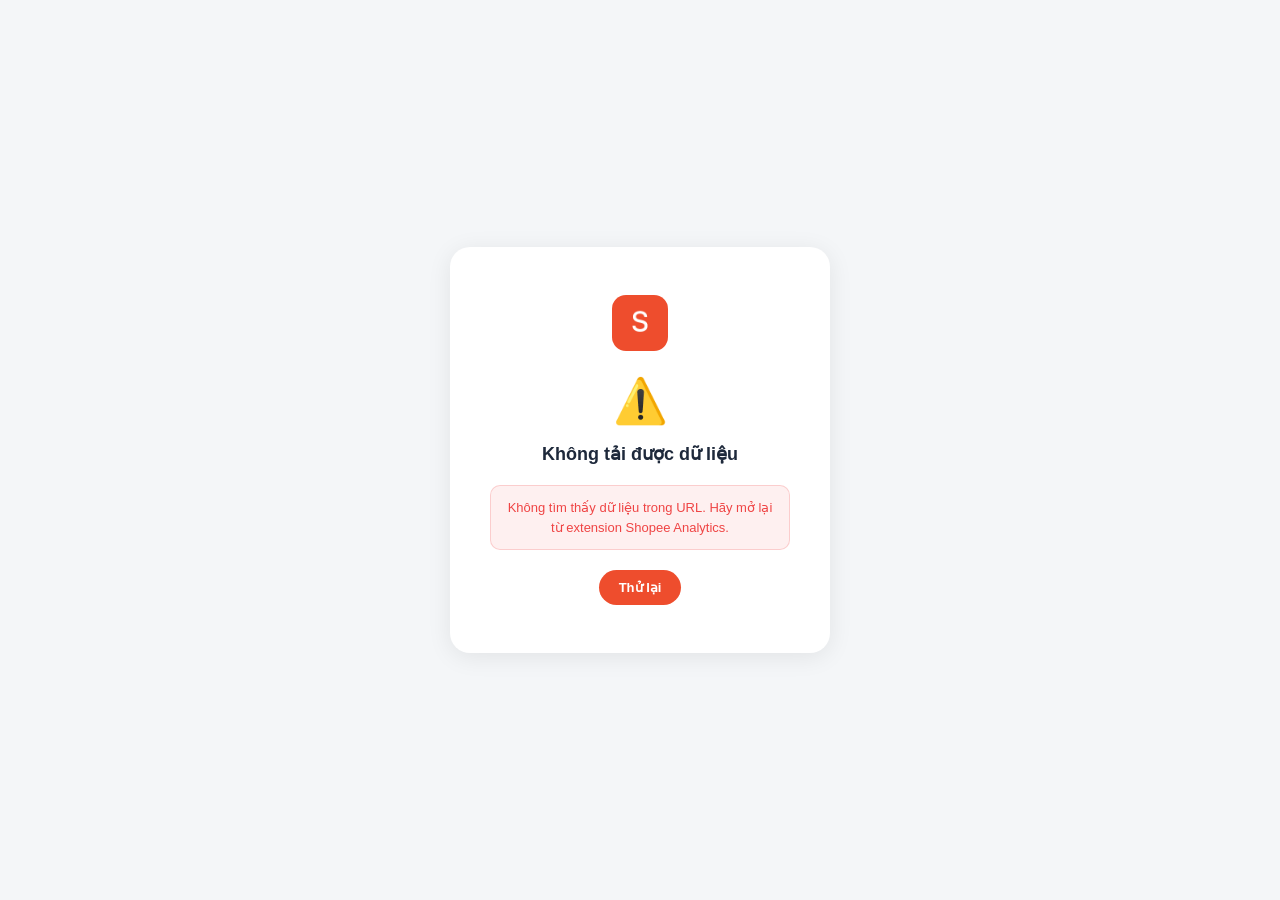
==== dashboard/index.html @ 33cd8edb "refactor: replace lz-string minified files with full source code versions" ====
<!DOCTYPE html>
<html lang="vi">

<head>
  <meta charset="UTF-8">
  <meta name="viewport" content="width=device-width, initial-scale=1.0">
  <title>Shopee Analytics — Đang tải...</title>
  <link rel="icon" type="image/png" href="../extension/icons/icon128.png">
  <style>
    *, *::before, *::after { box-sizing: border-box; margin: 0; padding: 0; }

    body {
      font-family: Arial, Helvetica, sans-serif;
      background: #f4f6f8;
      display: flex;
      align-items: center;
      justify-content: center;
      min-height: 100vh;
      color: #1e293b;
    }

    .card {
      background: #fff;
      border-radius: 20px;
      padding: 48px 40px;
      text-align: center;
      box-shadow: 0 4px 24px rgba(0,0,0,0.08);
      max-width: 380px;
      width: 90%;
    }

    .logo {
      width: 56px;
      height: 56px;
      border-radius: 14px;
      margin: 0 auto 20px;
    }

    .spinner {
      width: 44px;
      height: 44px;
      border: 3px solid rgba(238, 77, 45, 0.15);
      border-top-color: #ee4d2d;
      border-radius: 50%;
      animation: spin 0.75s linear infinite;
      margin: 0 auto 24px;
    }

    @keyframes spin { to { transform: rotate(360deg); } }

    .title {
      font-size: 18px;
      font-weight: 700;
      margin-bottom: 8px;
    }

    .sub {
      font-size: 13px;
      color: rgba(30, 41, 59, 0.5);
      line-height: 1.6;
    }

    .error-icon {
      font-size: 44px;
      margin-bottom: 16px;
      display: none;
    }

    .error-box {
      margin-top: 20px;
      padding: 12px 16px;
      background: rgba(239, 68, 68, 0.08);
      border: 1px solid rgba(239, 68, 68, 0.2);
      border-radius: 10px;
      font-size: 13px;
      color: #ef4444;
      line-height: 1.5;
      display: none;
    }

    .btn {
      display: inline-block;
      margin-top: 20px;
      padding: 10px 20px;
      background: #ee4d2d;
      color: #fff;
      border-radius: 20px;
      font-size: 13px;
      font-weight: 600;
      text-decoration: none;
      cursor: pointer;
      border: none;
    }

    .btn:hover { opacity: 0.88; }
  </style>
</head>

<body>
  <div class="card">
    <img class="logo" src="../extension/icons/icon128.png" alt="Logo" onerror="this.style.display='none'">
    <div class="spinner" id="spinner"></div>
    <div class="error-icon" id="error-icon">⚠️</div>
    <div class="title" id="title">Đang xử lý dữ liệu...</div>
    <div class="sub" id="sub">Lưu dữ liệu Shopee vào bộ nhớ cục bộ</div>
    <div class="error-box" id="error-box"></div>
    <a class="btn" id="btn-reload" style="display:none" href="index.html">Thử lại</a>
  </div>

  <script src="js/lz-string.js"></script>
  <script>
    (function () {
      const PREFIX = 'shopee_dash_data_';

      function tryParse(raw) {
        if (!raw) return null;
        const trimmed = raw.trim();

        // Try raw JSON first (in case someone pastes JSON directly)
        try { return JSON.parse(trimmed); } catch { /* noop */ }

        // Try LZString decompression (new v2 format)
        if (typeof LZString !== 'undefined') {
          try {
            const decompressed = LZString.decompressFromEncodedURIComponent(trimmed);
            if (decompressed) return JSON.parse(decompressed);
          } catch { /* noop */ }
        }

        // Try base64 — restore + chars that URL encoding may have turned into spaces
        for (const s of [trimmed.replace(/ /g, '+'), trimmed]) {
          try {
            const bin = atob(s);
            const bytes = new Uint8Array(bin.length);
            for (let i = 0; i < bin.length; i++) bytes[i] = bin.charCodeAt(i);
            return JSON.parse(new TextDecoder().decode(bytes));
          } catch { /* noop */ }
        }
        return null;
      }

      function showError(msg) {
        document.getElementById('spinner').style.display = 'none';
        document.getElementById('error-icon').style.display = 'block';
        document.getElementById('title').textContent = 'Không tải được dữ liệu';
        document.getElementById('sub').textContent = '';
        document.getElementById('error-box').style.display = 'block';
        document.getElementById('error-box').textContent = msg;
        document.getElementById('btn-reload').style.display = 'inline-block';
      }

      // Detect data from #lz= hash (LZString compressed), #d= hash (legacy), or ?d= query param
      const lzMatch = location.hash.match(/[#&]lz=([^&]*)/);
      const hashMatch = location.hash.match(/[#&]d=([^&]+)/);
      const qMatch = location.search.match(/[?&]d=([^&]*)/);
      const raw = lzMatch?.[1] || hashMatch?.[1] || qMatch?.[1];

      if (!raw) {
        showError('Không tìm thấy dữ liệu trong URL. Hãy mở lại từ extension Shopee Analytics.');
        return;
      }

      const parsed = tryParse(raw);
      if (!parsed || !parsed.t) {
        showError('Dữ liệu không hợp lệ hoặc bị hỏng. Hãy xuất lại dữ liệu từ extension.');
        return;
      }

      // Store with millis ID
      const id = Date.now();
      try {
        localStorage.setItem(PREFIX + id, JSON.stringify(parsed));
      } catch (e) {
        showError('Không thể lưu dữ liệu (bộ nhớ đầy?): ' + e.message);
        return;
      }

      // Update UI briefly then redirect
      document.getElementById('sub').textContent = '✓ Đã lưu — đang chuyển sang dashboard...';

      setTimeout(() => {
        location.replace('result.html?id=' + id);
      }, 400);
    })();
  </script>
</body>

</html>
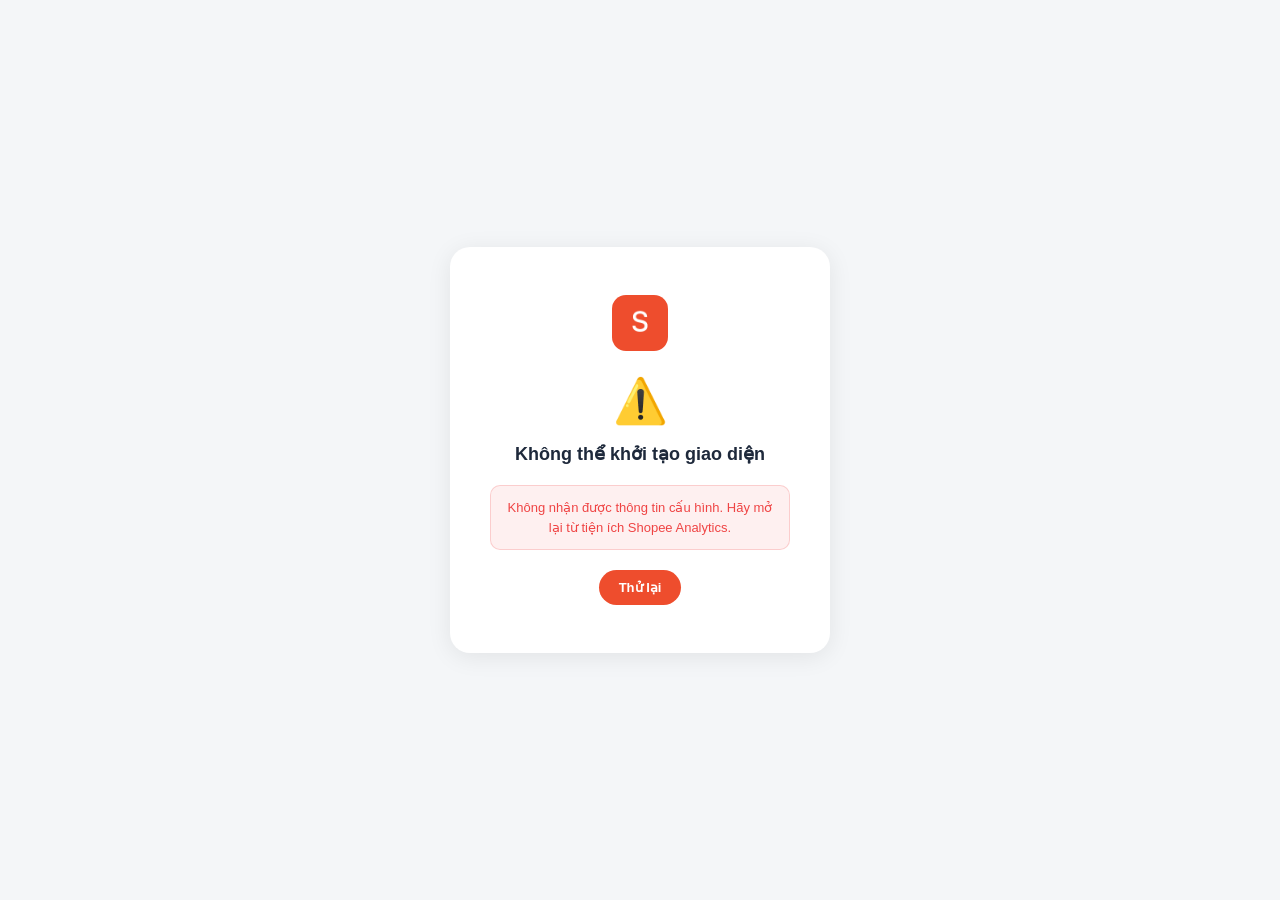
==== commit 25f792cf: "refactor: standardize status messaging and UI labels to improve clarity across the extension and das" ====
--- a/dashboard/index.html
+++ b/dashboard/index.html
@@ -4,7 +4,7 @@
 <head>
   <meta charset="UTF-8">
   <meta name="viewport" content="width=device-width, initial-scale=1.0">
-  <title>Shopee Analytics — Đang tải...</title>
+  <title>Shopee Analytics — Đang chuẩn bị...</title>
   <link rel="icon" type="image/png" href="../extension/icons/icon128.png">
   <style>
     *, *::before, *::after { box-sizing: border-box; margin: 0; padding: 0; }
@@ -101,40 +101,89 @@
     <img class="logo" src="../extension/icons/icon128.png" alt="Logo" onerror="this.style.display='none'">
     <div class="spinner" id="spinner"></div>
     <div class="error-icon" id="error-icon">⚠️</div>
-    <div class="title" id="title">Đang xử lý dữ liệu...</div>
-    <div class="sub" id="sub">Lưu dữ liệu Shopee vào bộ nhớ cục bộ</div>
+    <div class="title" id="title">Đang chuẩn bị trang...</div>
+    <div class="sub" id="sub">Đang thiết lập giao diện báo cáo chi tiêu</div>
     <div class="error-box" id="error-box"></div>
     <a class="btn" id="btn-reload" style="display:none" href="index.html">Thử lại</a>
   </div>
 
   <script src="js/lz-string.js"></script>
   <script>
-    (function () {
+    (async function () {
       const PREFIX = 'shopee_dash_data_';
 
-      function tryParse(raw) {
+      async function tryParseAsync(raw, paramMode) {
         if (!raw) return null;
-        const trimmed = raw.trim();
-
-        // Try raw JSON first (in case someone pastes JSON directly)
-        try { return JSON.parse(trimmed); } catch { /* noop */ }
-
-        // Try LZString decompression (new v2 format)
-        if (typeof LZString !== 'undefined') {
+        let trimmed = raw.trim();
+
+        let mode = null;
+        if (trimmed.startsWith('gz:') || trimmed.startsWith('gz=')) {
+          mode = 'gzip';
+          trimmed = trimmed.substring(3);
+        } else if (trimmed.startsWith('lz:') || trimmed.startsWith('lz=')) {
+          mode = 'lz';
+          trimmed = trimmed.substring(3);
+        } else if (trimmed.startsWith('d:') || trimmed.startsWith('d=')) {
+          mode = 'd';
+          trimmed = trimmed.substring(2);
+        } else if (paramMode) {
+          mode = paramMode;
+        }
+
+        if (mode === 'gzip') {
           try {
-            const decompressed = LZString.decompressFromEncodedURIComponent(trimmed);
-            if (decompressed) return JSON.parse(decompressed);
-          } catch { /* noop */ }
-        }
-
-        // Try base64 — restore + chars that URL encoding may have turned into spaces
-        for (const s of [trimmed.replace(/ /g, '+'), trimmed]) {
-          try {
-            const bin = atob(s);
-            const bytes = new Uint8Array(bin.length);
-            for (let i = 0; i < bin.length; i++) bytes[i] = bin.charCodeAt(i);
-            return JSON.parse(new TextDecoder().decode(bytes));
-          } catch { /* noop */ }
+            let base64 = trimmed.replace(/-/g, '+').replace(/_/g, '/');
+            while (base64.length % 4) base64 += '=';
+            const binary = atob(base64);
+            const bytes = new Uint8Array(binary.length);
+            for (let i = 0; i < binary.length; i++) {
+              bytes[i] = binary.charCodeAt(i);
+            }
+            if (typeof DecompressionStream !== 'undefined') {
+              const stream = new Blob([bytes]).stream().pipeThrough(new DecompressionStream('gzip'));
+              const text = await new Response(stream).text();
+              return JSON.parse(text);
+            }
+          } catch (e) {
+            console.error('[Dashboard] Gzip decompression failed:', e);
+          }
+        } else if (mode === 'lz') {
+          if (typeof LZString !== 'undefined') {
+            try {
+              const decompressed = LZString.decompressFromEncodedURIComponent(trimmed);
+              if (decompressed) return JSON.parse(decompressed);
+            } catch { /* noop */ }
+          }
+        } else if (mode === 'd') {
+          for (const s of [trimmed.replace(/ /g, '+'), trimmed]) {
+            try {
+              const bin = atob(s);
+              const bytes = new Uint8Array(bin.length);
+              for (let i = 0; i < bin.length; i++) bytes[i] = bin.charCodeAt(i);
+              return JSON.parse(new TextDecoder().decode(bytes));
+            } catch { /* noop */ }
+          }
+        }
+
+        // Fallbacks if mode execution failed/not matched
+        if (!mode) {
+          try { return JSON.parse(trimmed); } catch { /* noop */ }
+
+          if (typeof LZString !== 'undefined') {
+            try {
+              const decompressed = LZString.decompressFromEncodedURIComponent(trimmed);
+              if (decompressed) return JSON.parse(decompressed);
+            } catch { /* noop */ }
+          }
+
+          for (const s of [trimmed.replace(/ /g, '+'), trimmed]) {
+            try {
+              const bin = atob(s);
+              const bytes = new Uint8Array(bin.length);
+              for (let i = 0; i < bin.length; i++) bytes[i] = bin.charCodeAt(i);
+              return JSON.parse(new TextDecoder().decode(bytes));
+            } catch { /* noop */ }
+          }
         }
         return null;
       }
@@ -142,41 +191,66 @@
       function showError(msg) {
         document.getElementById('spinner').style.display = 'none';
         document.getElementById('error-icon').style.display = 'block';
-        document.getElementById('title').textContent = 'Không tải được dữ liệu';
+        document.getElementById('title').textContent = 'Không thể khởi tạo giao diện';
         document.getElementById('sub').textContent = '';
         document.getElementById('error-box').style.display = 'block';
         document.getElementById('error-box').textContent = msg;
         document.getElementById('btn-reload').style.display = 'inline-block';
       }
 
-      // Detect data from #lz= hash (LZString compressed), #d= hash (legacy), or ?d= query param
+      // Detect data from #gz= hash (Gzip compressed), #lz= hash (LZString compressed), #d= hash (legacy), or ?d= query param
+      const gzMatch = location.hash.match(/[#&]gz=([^&]*)/);
       const lzMatch = location.hash.match(/[#&]lz=([^&]*)/);
       const hashMatch = location.hash.match(/[#&]d=([^&]+)/);
       const qMatch = location.search.match(/[?&]d=([^&]*)/);
-      const raw = lzMatch?.[1] || hashMatch?.[1] || qMatch?.[1];
+      
+      let raw = null;
+      let paramMode = null;
+      if (gzMatch) {
+        raw = gzMatch[1];
+        paramMode = 'gzip';
+      } else if (lzMatch) {
+        raw = lzMatch[1];
+        paramMode = 'lz';
+      } else if (hashMatch) {
+        raw = hashMatch[1];
+        paramMode = 'd';
+      } else if (qMatch) {
+        raw = qMatch[1];
+        paramMode = 'd';
+      }
 
       if (!raw) {
-        showError('Không tìm thấy dữ liệu trong URL. Hãy mở lại từ extension Shopee Analytics.');
+        // Check if the hash itself is directly a prefixed key
+        const hash = decodeURIComponent(location.hash.substring(1)).trim();
+        if (hash.startsWith('gz:') || hash.startsWith('lz:') || hash.startsWith('d:') ||
+            hash.startsWith('gz=') || hash.startsWith('lz=') || hash.startsWith('d=')) {
+          raw = hash;
+        }
+      }
+
+      if (!raw) {
+        showError('Không nhận được thông tin cấu hình. Hãy mở lại từ tiện ích Shopee Analytics.');
         return;
       }
 
-      const parsed = tryParse(raw);
+      const parsed = await tryParseAsync(raw, paramMode);
       if (!parsed || !parsed.t) {
-        showError('Dữ liệu không hợp lệ hoặc bị hỏng. Hãy xuất lại dữ liệu từ extension.');
+        showError('Giao diện không hợp lệ hoặc bị lỗi. Hãy thử mở lại từ tiện ích Shopee Analytics.');
         return;
       }
 
-      // Store with millis ID
-      const id = Date.now();
+      // Store with ID from the scan timestamp (converted to milliseconds) or fallback to Date.now()
+      const id = parsed.ts ? parsed.ts * 1000 : Date.now();
       try {
         localStorage.setItem(PREFIX + id, JSON.stringify(parsed));
       } catch (e) {
-        showError('Không thể lưu dữ liệu (bộ nhớ đầy?): ' + e.message);
+        showError('Không thể khởi tạo bộ nhớ đệm (bộ nhớ đầy?): ' + e.message);
         return;
       }
 
       // Update UI briefly then redirect
-      document.getElementById('sub').textContent = '✓ Đã lưu — đang chuyển sang dashboard...';
+      document.getElementById('sub').textContent = '✓ Sẵn sàng — đang mở dashboard...';
 
       setTimeout(() => {
         location.replace('result.html?id=' + id);
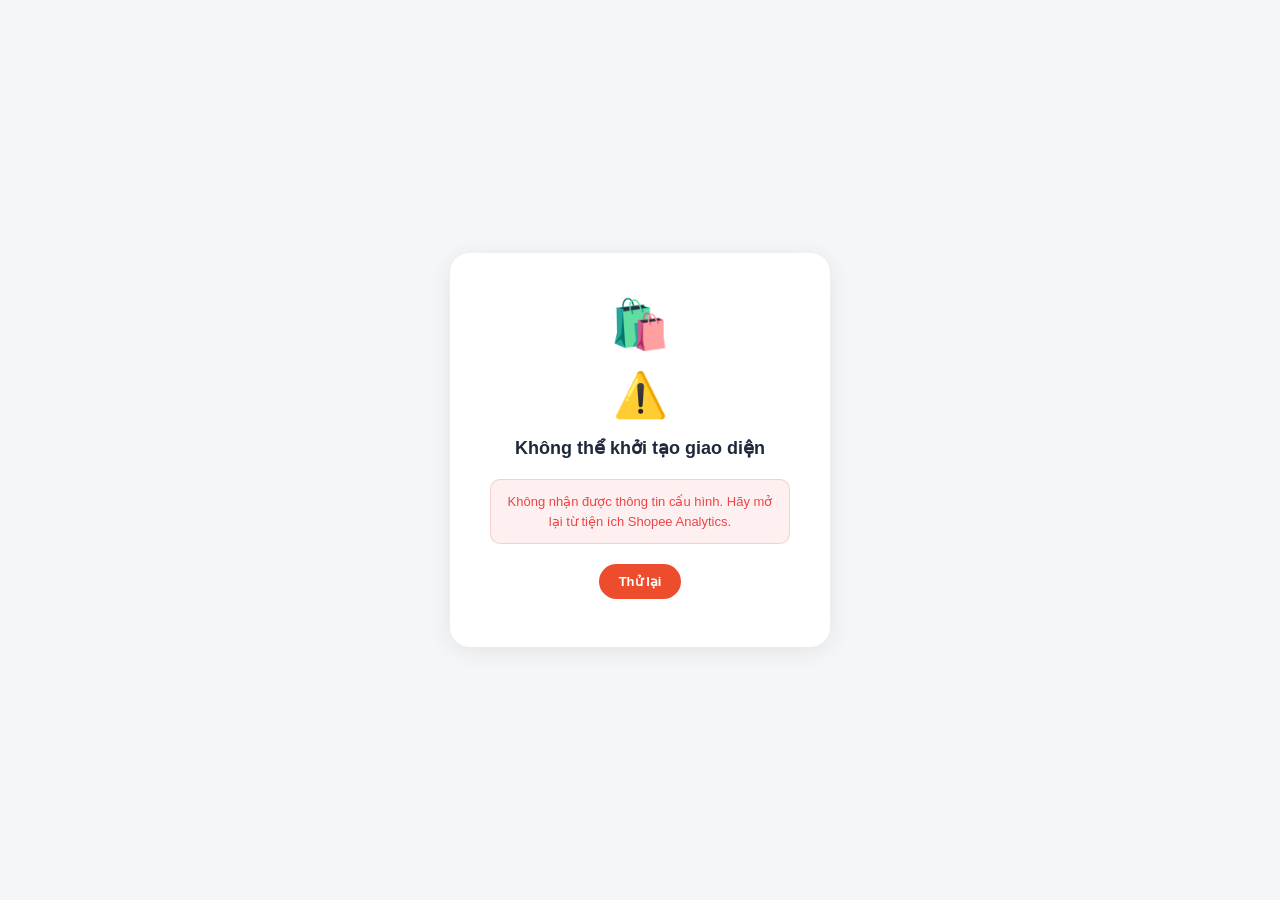
==== commit 85b11953: "feat: replace logo images with emoji icons and update manifest icon assets" ====
--- a/dashboard/index.html
+++ b/dashboard/index.html
@@ -98,7 +98,7 @@
 
 <body>
   <div class="card">
-    <img class="logo" src="../extension/icons/icon128.png" alt="Logo" onerror="this.style.display='none'">
+    <div style="font-size: 48px; margin-bottom: 20px; line-height: 1;">🛍️</div>
     <div class="spinner" id="spinner"></div>
     <div class="error-icon" id="error-icon">⚠️</div>
     <div class="title" id="title">Đang chuẩn bị trang...</div>
